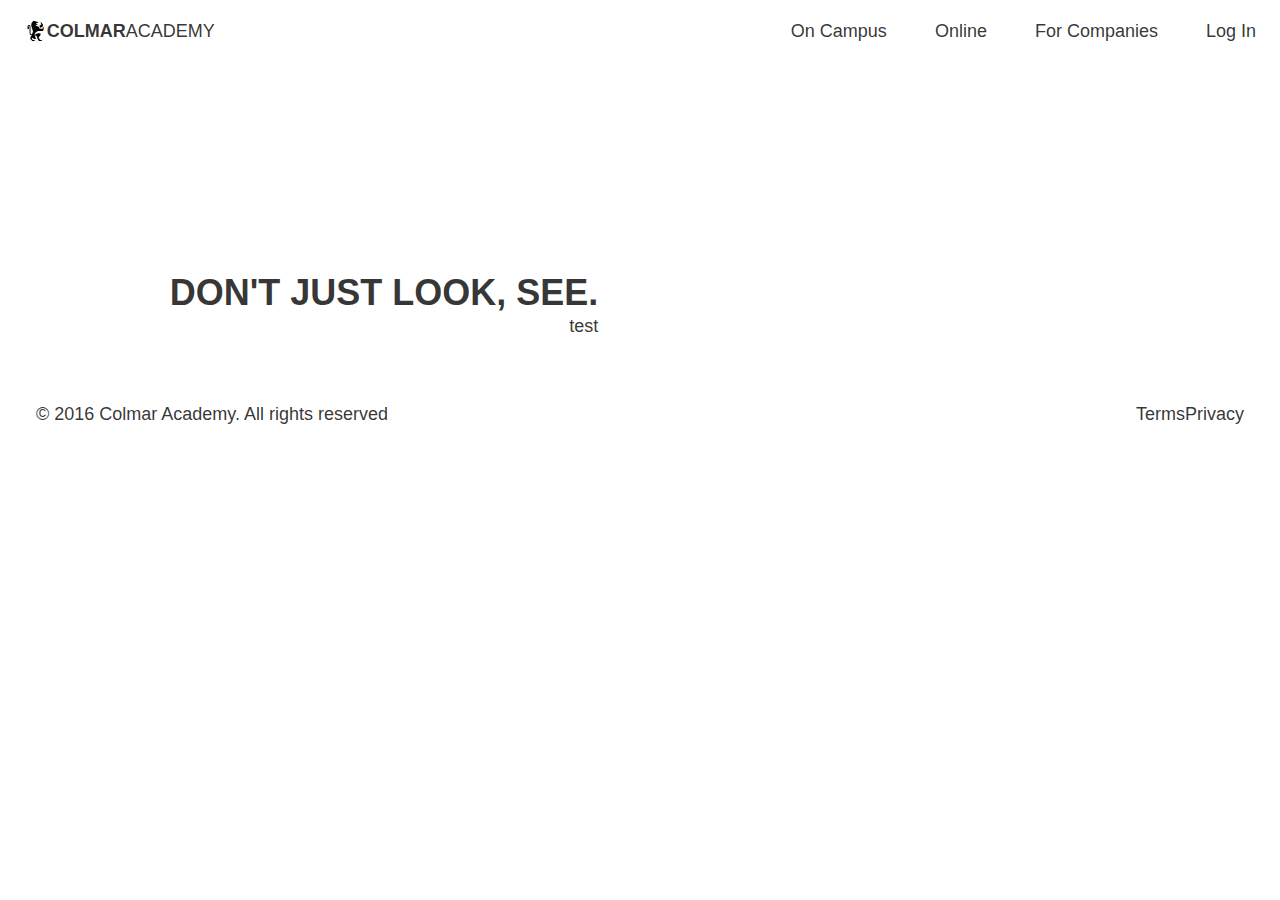
==== index.html @ d948319b "Nav and footer finished" ====
<!DOCTYPE html>
<html lang="en" dir="ltr">
  <head>
    <meta charset="utf-8">
    <link href="./resources/style/reset.css" type="text/css" rel="stylesheet">
    <link href="./resources/style/style.css" type="text/css" rel="stylesheet">
    <title>Tortoise</title>
  </head>
  <body>


<!-- Header Section -->

<nav class="container">
  <div class="navigation">
    <div>
      <img src="./resources/images/ic-logo.svg" alt="MTLogo">
      <span>COLMAR</span>ACADEMY
    </div>
    <div>
      <ul>
        <li>On Campus</li>
        <li>Online</li>
        <li>For Companies</li>
        <li>Log In</li>
      </ul>

      <ul class="mobile-nav">
        <li>Menu</li>
      </ul>
    </div>
  </div>
</nav>
    <header>
          <div class="banner container">
              <div class="caption">
                <h1>DON'T JUST LOOK, SEE.</h1>
                <h2>test</h2>
              </div>
            </div>
    </header>


<!-- Main Content -->





    <footer>
          <div class="footer container">
            <div>
              <span>&copy; 2016 Colmar Academy. All rights reserved</span>
            </div>
              <div>
                <ul>
                  <li>Terms</li>
                  <li>Privacy</li>
                </ul>
          </div>
        </div>
    </footer>
  </body>
</html>
---- resources/style/style.css ----
html {
  font-family: "Verdana", "Helvetica", sans-serif;
  font-size: 18px;
  background-color: white;
  color: rgba(0, 0, 0, 0.8);
}

body {
  line-height: 1.4;
}

header {
  background-image: url(../resources/images/banner.jpg);
  width: 60%;
}


.container {
  display: block;
}

.banner {
display: flex;
text-align: right;
}

.navigation {
  display: inline-flex;
  width: 100%;
  top:0;
  height: 64px;
  align-items: center;
}

.navigation span {
  font-weight: 600;
}

nav {
  display: flex;
  justify-content: center;
  }

nav div {
display: inline-flex;
  align-items: center;
  justify-content: space-between;
}

nav img {
  height: 1.5rem;
  margin-left: 24px;
}

nav ul {
  display: flex;
  }

nav li {
  position: relative;
  justify-content: center;
  padding: .5rem 24px;
}

.mobile-nav {
  display: none;
}

.caption {
  padding: 1.5rem 5rem;
  margin: 10rem auto auto auto;
  background-color: white;
  }

.caption h1 {
  font-weight: bold;
  font-size: 2rem;
  line-height: 1.2;

}




footer {
  padding: 2rem 2rem;
  background-color: transparent;
  align-items: center;
}

.footer {
  display: flex;
  justify-content: space-between;
}

footer div {
display: inline-flex;
  align-items: center;
}

footer ul {
  display: flex;
  }


@media only screen and (max-width: 1024px) {
  nav ul {
    display: none;
  }

  .mobile-nav {
    display: block;
    text-align: center;
  }

.info {
  width: 35%;
  }

}

@media only screen and (max-width: 470px) {
  footer {
    text-align: center;
  }
footer span {
      font-size: 0.75rem;
}
}
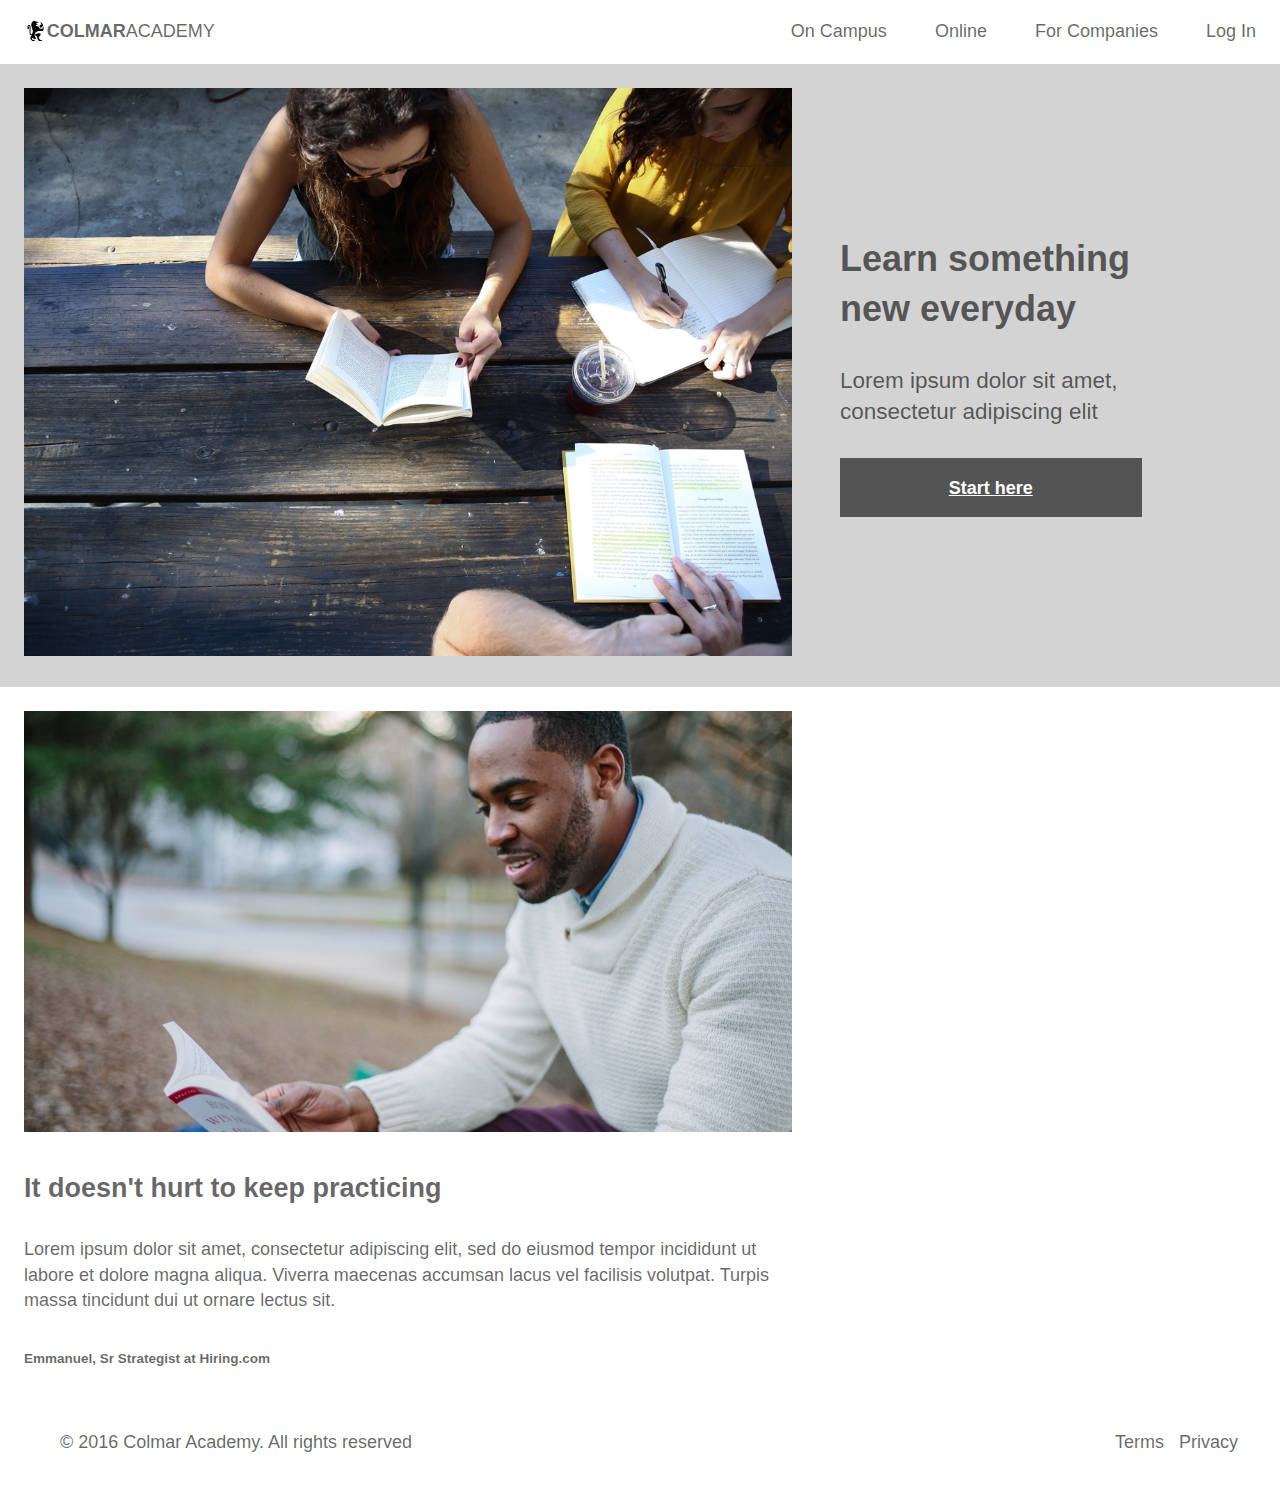
==== commit 2633132e: "Finish 2nd section, right side" ====
--- a/index.html
+++ b/index.html
@@ -4,14 +4,14 @@
     <meta charset="utf-8">
     <link href="./resources/style/reset.css" type="text/css" rel="stylesheet">
     <link href="./resources/style/style.css" type="text/css" rel="stylesheet">
-    <title>Tortoise</title>
+    <title>Welcome to Colmar Academy</title>
   </head>
   <body>
 
 
 <!-- Header Section -->
 
-<nav class="container">
+<nav>
   <div class="navigation">
     <div>
       <img src="./resources/images/ic-logo.svg" alt="MTLogo">
@@ -31,14 +31,31 @@
     </div>
   </div>
 </nav>
-    <header>
-          <div class="banner container">
-              <div class="caption">
-                <h1>DON'T JUST LOOK, SEE.</h1>
-                <h2>test</h2>
+
+        <div class="container banner gray">
+            <div class="left">
+              <img src="./resources/images/banner.jpg">
+            </div>
+            <div class="right">
+                <h1>Learn something new everyday</h1>
+                <h3>Lorem ipsum dolor sit amet, consectetur adipiscing elit</h3>
+
+              <div class="btn">
+                <a href="#">Start here</a>
               </div>
             </div>
-    </header>
+          </div>
+
+        <div class="container banner white">
+            <div class="left">
+            <img src="./resources/images/information-main.jpg">
+
+                <h2>It doesn't hurt to keep practicing</h2>
+                <p>Lorem ipsum dolor sit amet, consectetur adipiscing elit, sed do eiusmod tempor incididunt ut labore et dolore magna aliqua. Viverra maecenas accumsan lacus vel facilisis volutpat. Turpis massa tincidunt dui ut ornare lectus sit. </p>
+                <span id="quote">Emmanuel, Sr Strategist at Hiring.com</span>
+              </div>
+              </div>
+
 
 
 <!-- Main Content -->
@@ -50,7 +67,7 @@
     <footer>
           <div class="footer container">
             <div>
-              <span>&copy; 2016 Colmar Academy. All rights reserved</span>
+              &copy; 2016 Colmar Academy. All rights reserved
             </div>
               <div>
                 <ul>
--- a/resources/style/style.css
+++ b/resources/style/style.css
@@ -2,27 +2,52 @@
   font-family: "Verdana", "Helvetica", sans-serif;
   font-size: 18px;
   background-color: white;
-  color: rgba(0, 0, 0, 0.8);
+  color: rgba(0, 0, 0, 0.6);
 }
 
 body {
   line-height: 1.4;
 }
 
-header {
-  background-image: url(../resources/images/banner.jpg);
-  width: 60%;
+.left {
+  max-width: 60%;
+  height: auto;
+  margin: 24px 0 24px 0;
+  padding: 0 24px 0 0;
+  background-position: center;
+  background-repeat: no-repeat;
+}
+
+.right {
+  max-width: 40%;
+  padding: 0 0 0 24px;
+}
+
+.everyday {
+  max-width: 65%;
+}
+
+.container {
+  display: flex;
+  width: 100%;
+  padding: 0 24px 0 24px;
+}
+
+.gray {
+  display: flex;
+  align-items: center;
+  background-color: lightgray;
 }
 
 
-.container {
-  display: block;
+.left img {
+  max-width: 100%;
+  height: auto;
+  margin: 0 24px 0 0;
+  background-position: center;
+  background-repeat: no-repeat;
 }
 
-.banner {
-display: flex;
-text-align: right;
-}
 
 .navigation {
   display: inline-flex;
@@ -67,19 +92,52 @@
 }
 
 .caption {
-  padding: 1.5rem 5rem;
-  margin: 10rem auto auto auto;
-  background-color: white;
+display: block;
   }
 
-.caption h1 {
+h1 {
+  width: 65%;
   font-weight: bold;
   font-size: 2rem;
-  line-height: 1.2;
-
 }
 
+h2 {
+  font-size: 1.5rem;
+  font-weight: bold;
+  margin: 30px auto;
+}
 
+h3 {
+  width: 65%;
+  font-size: 1.25rem;
+  margin: 30px 0;
+}
+
+p {
+  font-size: 1rem;
+  font-weight: normal;
+  margin-bottom: 32px;
+  }
+
+#quote {
+  font-size: .75rem;
+  font-weight: bold;
+}
+
+.btn {
+  background-color: rgba(0, 0, 0, 0.6);
+  height: auto;
+      width: 65%;
+  text-align: center;
+  padding: 18px 0 16px 0;
+}
+
+.btn a {
+  font-weight: bold;
+  font-size: 1rem;
+  margin: 30px auto;
+  color: white;
+}
 
 
 footer {
@@ -100,6 +158,11 @@
 
 footer ul {
   display: flex;
+  padding-right: 15px;
+  }
+
+  footer li {
+    padding-right: 15px;
   }
 
 
@@ -113,10 +176,6 @@
     text-align: center;
   }
 
-.info {
-  width: 35%;
-  }
-
 }
 
 @media only screen and (max-width: 470px) {
